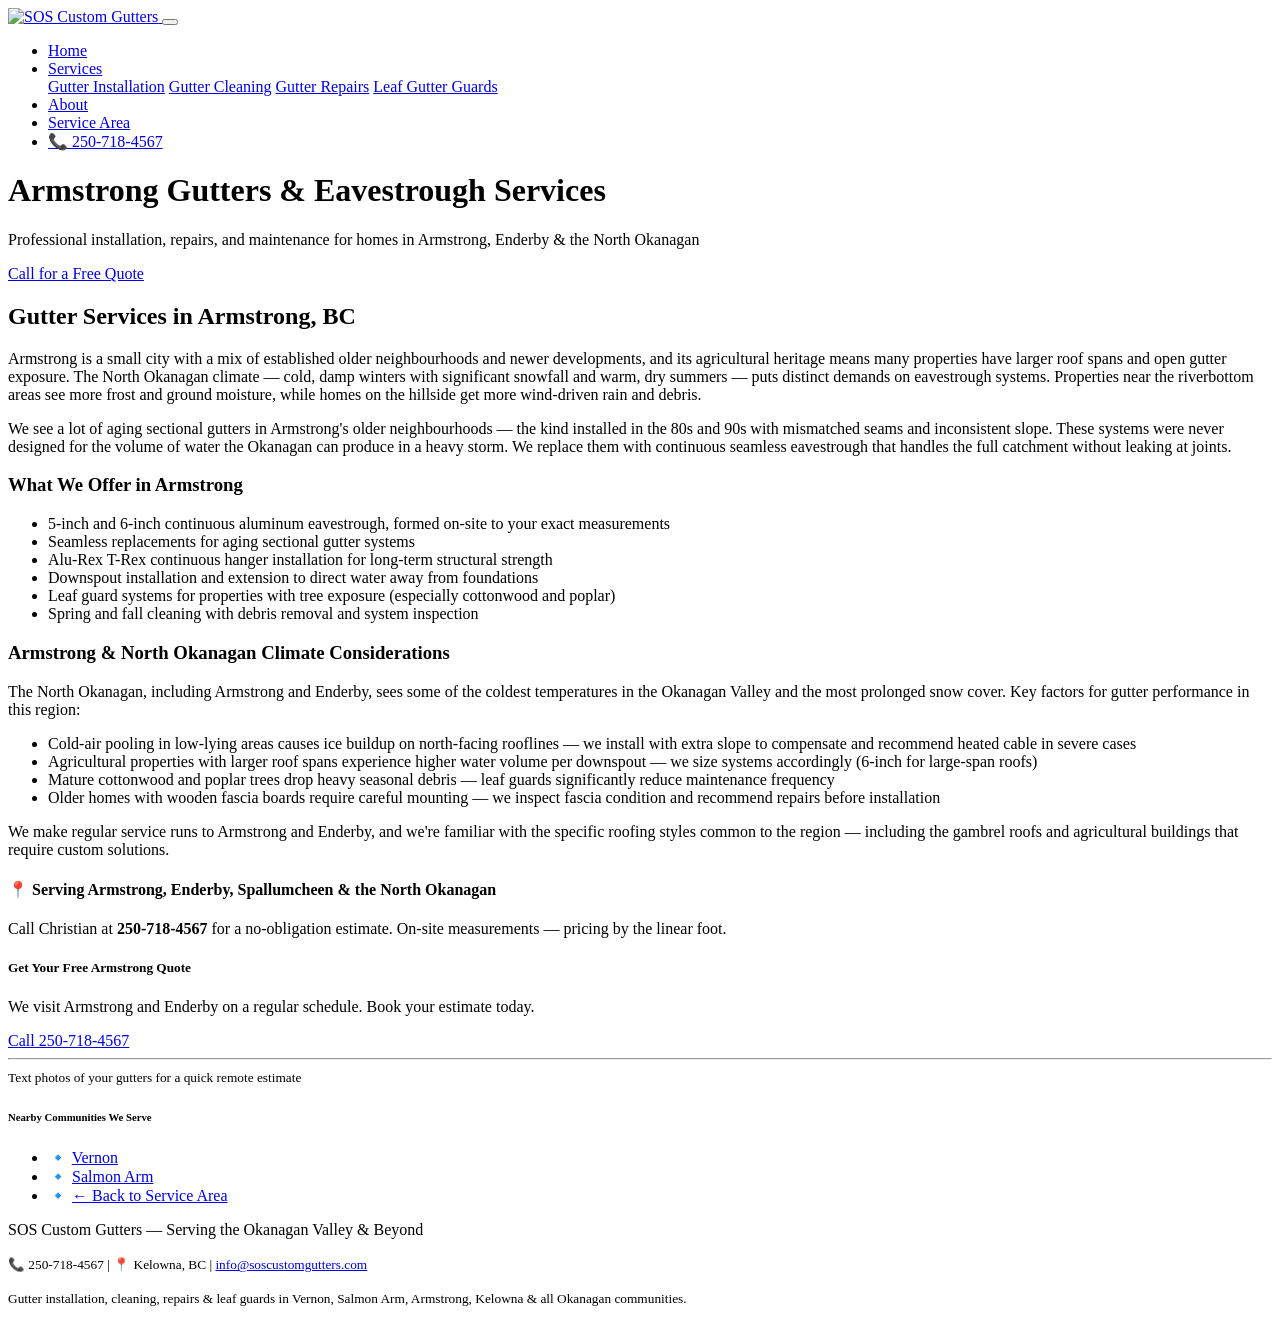
==== armstrong/index.html @ 5431c66f "SEO improvements: city pages, service pages, warranty page, technical fixes - City landing pages: Ve" ====
<!doctype html>
<html lang="en">
<head>

    <script async src="https://www.googletagmanager.com/gtag/js?id=G-GJETH8KYZN"></script>
<script>
  window.dataLayer = window.dataLayer || [];
  function gtag(){dataLayer.push(arguments);}
  gtag('js', new Date());
  gtag('config', 'G-GJETH8KYZN');
</script>

    <meta charset="utf-8">
    <title>Armstrong Gutters | Eavestrough Installation & Repairs | SOS Custom Gutters</title>
    <meta name="description" content="Armstrong's trusted gutter and eavestrough specialists. Installation, cleaning, repairs & leaf guards for homes in Armstrong, Enderby & the North Okanagan. Free estimates. Call 250-718-4567.">
    <link rel="canonical" href="https://soscustomgutters.com/armstrong/">
    <meta name="keywords" content="armstrong gutters, eavestrough armstrong bc, gutter installation armstrong, gutter cleaning armstrong, armstrong bc gutters, enderby gutters, north okanagan gutters">

    <meta property="og:type" content="website">
    <meta property="og:url" content="https://soscustomgutters.com/armstrong/">
    <meta property="og:title" content="Armstrong Gutters — Installation, Cleaning & Repairs | SOS Custom Gutters">
    <meta property="og:description" content="Professional eavestrough services for Armstrong, Enderby, and the North Okanagan. Free estimates. Call 250-718-4567.">
    <meta property="og:locale" content="en_CA">

    <link rel="stylesheet" href="css/bootstrap.min.css">
    <link rel="stylesheet" href="css/custom.css">
</head>
<body>
    <nav class="navbar navbar-expand-lg navbar-dark bg-dark">
        <div class="container">
            <a class="navbar-brand" href="/">
                <img src="images/logo.png" alt="SOS Custom Gutters" height="80">
            </a>
            <button class="navbar-toggler" type="button" data-toggle="collapse" data-target="#navbarNav">
                <span class="navbar-toggler-icon"></span>
            </button>
            <div class="collapse navbar-collapse" id="navbarNav">
                <ul class="navbar-nav ml-auto">
                    <li class="nav-item"><a class="nav-link" href="/">Home</a></li>
                    <li class="nav-item dropdown">
                        <a class="nav-link dropdown-toggle" href="#" data-toggle="dropdown">Services</a>
                        <div class="dropdown-menu">
                            <a class="dropdown-item" href="gutter-installation-kelowna.html">Gutter Installation</a>
                            <a class="dropdown-item" href="gutter-cleaning-kelowna.html">Gutter Cleaning</a>
                            <a class="dropdown-item" href="eavestrough-repair-west-kelowna.html">Gutter Repairs</a>
                            <a class="dropdown-item" href="leaf-guards-kelowna.html">Leaf Gutter Guards</a>
                        </div>
                    </li>
                    <li class="nav-item"><a class="nav-link" href="about.html">About</a></li>
                    <li class="nav-item"><a class="nav-link" href="service-area.html">Service Area</a></li>
                    <li class="nav-item"><a class="nav-link" href="tel:250-718-4567">📞 250-718-4567</a></li>
                </ul>
            </div>
        </div>
    </nav>

    <header class="hero text-white text-center">
        <div class="container">
            <h1 class="display-3 font-weight-bold">Armstrong Gutters & Eavestrough Services</h1>
            <p class="lead">Professional installation, repairs, and maintenance for homes in Armstrong, Enderby & the North Okanagan</p>
            <a href="tel:250-718-4567" class="btn btn-primary btn-lg">Call for a Free Quote</a>
        </div>
    </header>

    <section class="py-5">
        <div class="container">
            <div class="row">
                <div class="col-lg-8">
                    <h2>Gutter Services in Armstrong, BC</h2>
                    <p>Armstrong is a small city with a mix of established older neighbourhoods and newer developments, and its agricultural heritage means many properties have larger roof spans and open gutter exposure. The North Okanagan climate — cold, damp winters with significant snowfall and warm, dry summers — puts distinct demands on eavestrough systems. Properties near the riverbottom areas see more frost and ground moisture, while homes on the hillside get more wind-driven rain and debris.</p>

                    <p>We see a lot of aging sectional gutters in Armstrong's older neighbourhoods — the kind installed in the 80s and 90s with mismatched seams and inconsistent slope. These systems were never designed for the volume of water the Okanagan can produce in a heavy storm. We replace them with continuous seamless eavestrough that handles the full catchment without leaking at joints.</p>

                    <h3>What We Offer in Armstrong</h3>
                    <ul>
                        <li>5-inch and 6-inch continuous aluminum eavestrough, formed on-site to your exact measurements</li>
                        <li>Seamless replacements for aging sectional gutter systems</li>
                        <li>Alu-Rex T-Rex continuous hanger installation for long-term structural strength</li>
                        <li>Downspout installation and extension to direct water away from foundations</li>
                        <li>Leaf guard systems for properties with tree exposure (especially cottonwood and poplar)</li>
                        <li>Spring and fall cleaning with debris removal and system inspection</li>
                    </ul>

                    <h3>Armstrong & North Okanagan Climate Considerations</h3>
                    <p>The North Okanagan, including Armstrong and Enderby, sees some of the coldest temperatures in the Okanagan Valley and the most prolonged snow cover. Key factors for gutter performance in this region:</p>
                    <ul>
                        <li>Cold-air pooling in low-lying areas causes ice buildup on north-facing rooflines — we install with extra slope to compensate and recommend heated cable in severe cases</li>
                        <li>Agricultural properties with larger roof spans experience higher water volume per downspout — we size systems accordingly (6-inch for large-span roofs)</li>
                        <li>Mature cottonwood and poplar trees drop heavy seasonal debris — leaf guards significantly reduce maintenance frequency</li>
                        <li>Older homes with wooden fascia boards require careful mounting — we inspect fascia condition and recommend repairs before installation</li>
                    </ul>

                    <p>We make regular service runs to Armstrong and Enderby, and we're familiar with the specific roofing styles common to the region — including the gambrel roofs and agricultural buildings that require custom solutions.</p>

                    <div class="bg-light p-4 mt-4 rounded">
                        <h4>📍 Serving Armstrong, Enderby, Spallumcheen & the North Okanagan</h4>
                        <p class="mb-0">Call Christian at <strong>250-718-4567</strong> for a no-obligation estimate. On-site measurements — pricing by the linear foot.</p>
                    </div>
                </div>
                <div class="col-lg-4">
                    <div class="card mt-4">
                        <div class="card-body text-center">
                            <h5 class="card-title">Get Your Free Armstrong Quote</h5>
                            <p>We visit Armstrong and Enderby on a regular schedule. Book your estimate today.</p>
                            <a href="tel:250-718-4567" class="btn btn-primary btn-block">Call 250-718-4567</a>
                            <hr>
                            <small class="text-muted">Text photos of your gutters for a quick remote estimate</small>
                        </div>
                    </div>
                    <div class="card mt-4">
                        <div class="card-body">
                            <h6 class="card-subtitle mb-3 text-muted">Nearby Communities We Serve</h6>
                            <ul class="list-unstyled">
                                <li>🔹 <a href="../vernon/">Vernon</a></li>
                                <li>🔹 <a href="../salmon-arm/">Salmon Arm</a></li>
                                <li>🔹 <a href="../">← Back to Service Area</a></li>
                            </ul>
                        </div>
                    </div>
                </div>
            </div>
        </div>
    </section>

    <footer class="bg-dark text-white py-4">
        <div class="container text-center">
            <p class="mb-1">SOS Custom Gutters — Serving the Okanagan Valley & Beyond</p>
            <p class="mb-0"><small>📞 250-718-4567 | 📍 Kelowna, BC | <a href="mailto:info@soscustomgutters.com">info@soscustomgutters.com</a></small></p>
            <p class="mt-2"><small>Gutter installation, cleaning, repairs & leaf guards in Vernon, Salmon Arm, Armstrong, Kelowna & all Okanagan communities.</small></p>
        </div>
    </footer>

    <script src="js/jquery-3.3.1.slim.min.js"></script>
    <script src="js/popper.min.js"></script>
    <script src="js/bootstrap.min.js"></script>
</body>
</html>
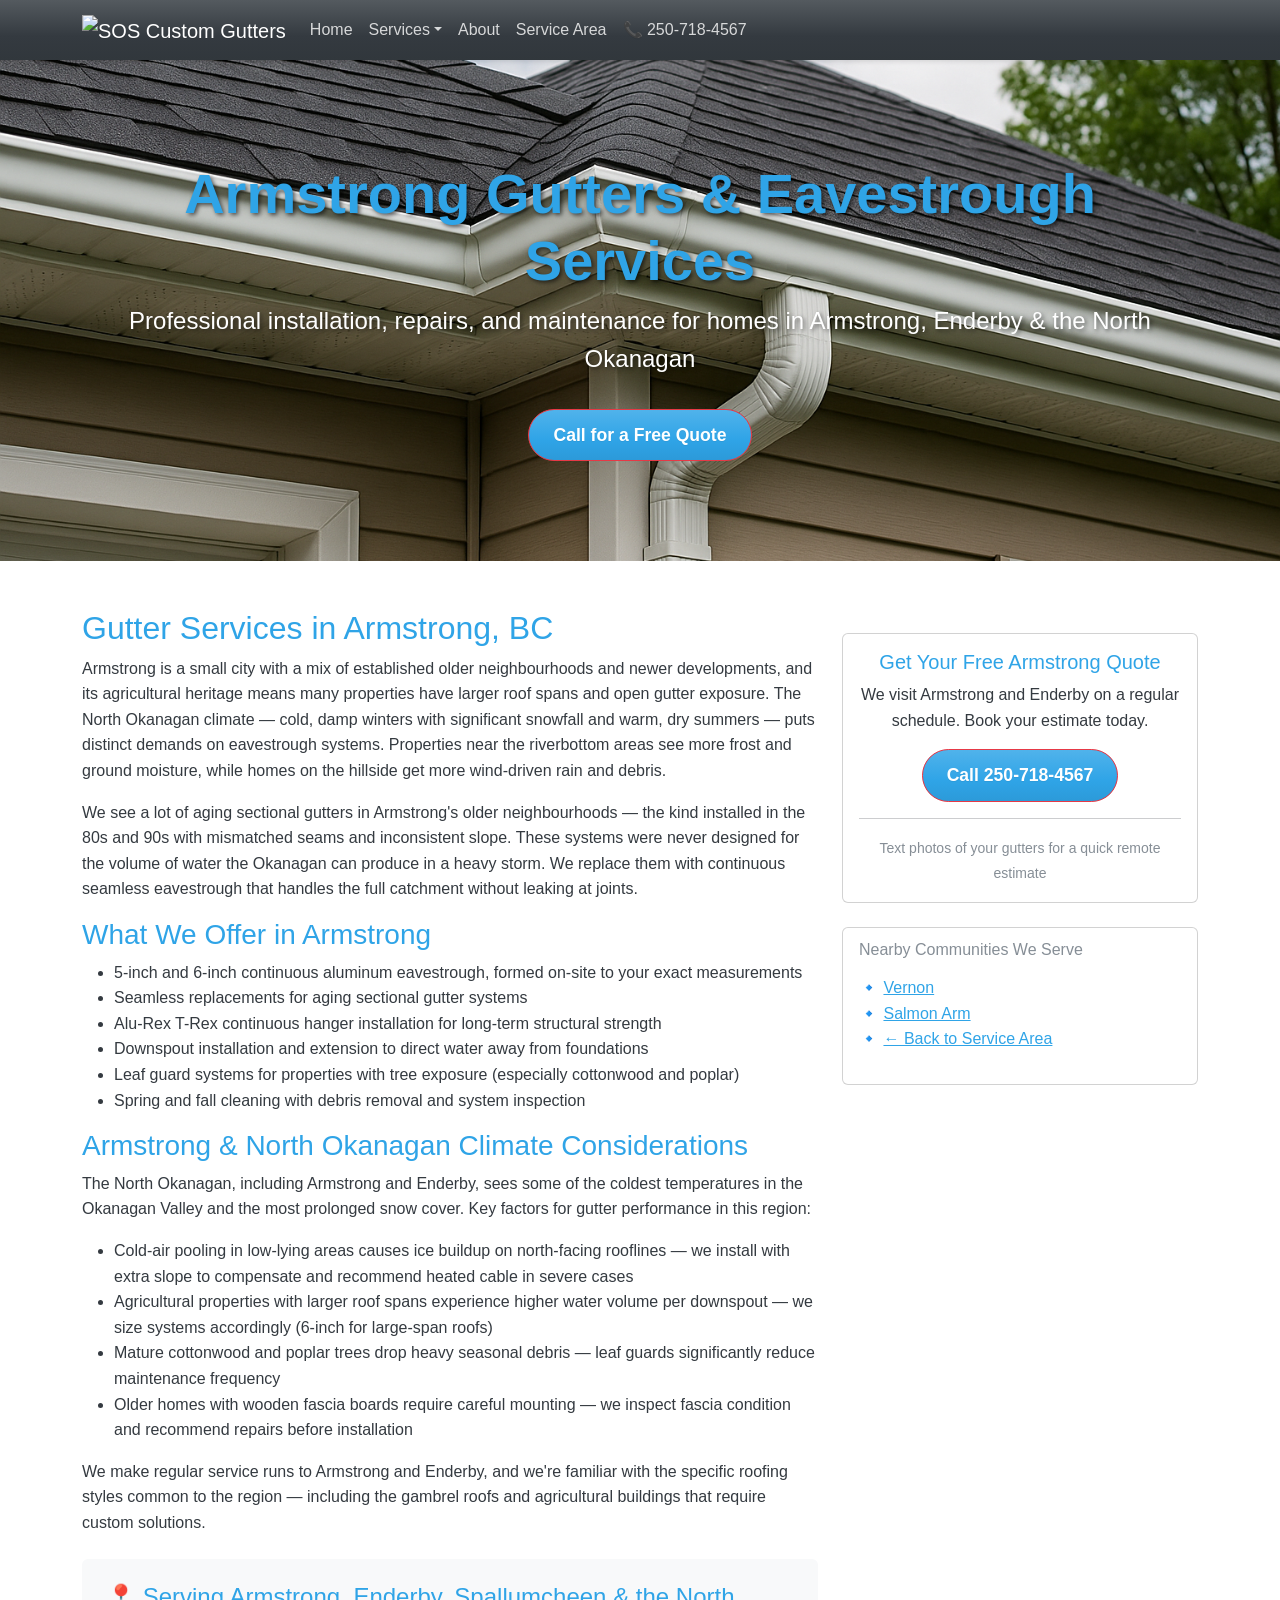
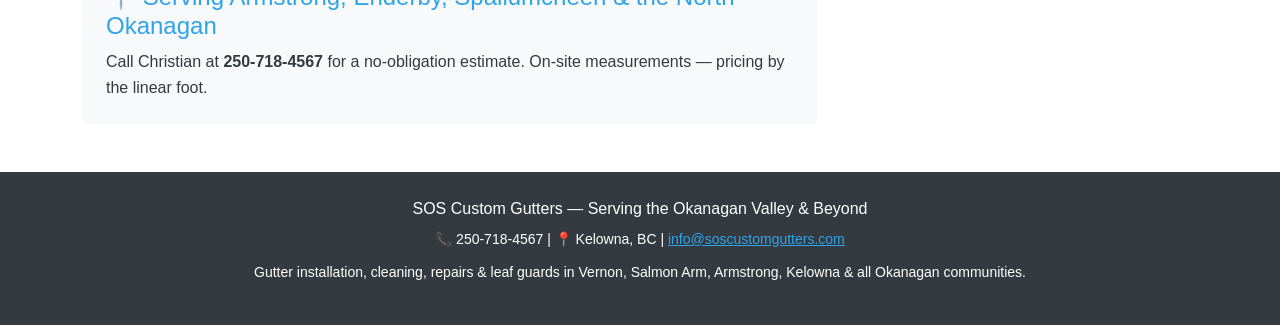
==== commit 53f26582: "Fix relative CSS/JS paths on new SEO pages" ====
--- a/armstrong/index.html
+++ b/armstrong/index.html
@@ -22,8 +22,8 @@
     <meta property="og:description" content="Professional eavestrough services for Armstrong, Enderby, and the North Okanagan. Free estimates. Call 250-718-4567.">
     <meta property="og:locale" content="en_CA">
 
-    <link rel="stylesheet" href="css/bootstrap.min.css">
-    <link rel="stylesheet" href="css/custom.css">
+    <link rel="stylesheet" href="/css/bootstrap.min.css">
+    <link rel="stylesheet" href="/css/custom.css">
 </head>
 <body>
     <nav class="navbar navbar-expand-lg navbar-dark bg-dark">
@@ -130,8 +130,8 @@
         </div>
     </footer>
 
-    <script src="js/jquery-3.3.1.slim.min.js"></script>
-    <script src="js/popper.min.js"></script>
-    <script src="js/bootstrap.min.js"></script>
+    <script src="/js/jquery-3.3.1.slim.min.js"></script>
+    <script src="/js/popper.min.js"></script>
+    <script src="/js/bootstrap.min.js"></script>
 </body>
 </html>
--- a/css/custom.css
+++ b/css/custom.css
@@ -0,0 +1,206 @@
+/* Custom CSS for SOS Custom Gutters */
+
+body {
+    font-family: 'Segoe UI', Tahoma, Geneva, Verdana, sans-serif;
+    line-height: 1.6;
+    color: #343a40; /* Charcoal for text */
+}
+
+.navbar {
+    box-shadow: 0 2px 4px rgba(0,0,0,.1);
+}
+
+.navbar-brand img {
+    max-height: 80px;
+}
+
+.hero {
+    background: url('../images/gutter image.png') no-repeat center center;
+    background-size: cover;
+    color: #fff;
+    text-align: center;
+    padding: 100px 0;
+}
+
+.hero h1 {
+    font-size: 3.5rem;
+    font-weight: 700;
+    text-shadow: 2px 2px 4px rgba(0, 0, 0, 0.6);
+}
+
+.hero p {
+    font-size: 1.5rem; /* Increased font size for better readability */
+    margin-bottom: 30px;
+    text-shadow: 2px 2px 4px rgba(0, 0, 0, 0.5); /* Added text shadow for contrast */
+}
+
+.hero .lead {
+    text-shadow: 2px 2px 4px rgba(0, 0, 0, 0.5); /* Added text shadow for contrast */
+}
+
+.btn-primary {
+    background-color: #e63946; /* Red CTA */
+    border-color: #e63946;
+    padding: 12px 24px;
+    font-size: 1.1rem;
+    font-weight: 600;
+    border-radius: 30px;
+    transition: background-color 0.3s ease;
+    animation: pulse 2s infinite;
+}
+
+@keyframes pulse {
+    0% {
+        box-shadow: 0 0 0 0 rgba(230, 57, 70, 0.7);
+    }
+    70% {
+        box-shadow: 0 0 0 10px rgba(230, 57, 70, 0);
+    }
+    100% {
+        box-shadow: 0 0 0 0 rgba(230, 57, 70, 0);
+    }
+}
+
+.btn-primary:hover {
+    background-color: #d62828; /* Darker Red on hover */
+}
+
+.section {
+    padding: 60px 0;
+}
+
+.section-title {
+    text-align: center;
+    margin-bottom: 50px;
+}
+
+.section-title h2 {
+    font-size: 2.5rem;
+    font-weight: 700;
+    margin-bottom: 10px;
+}
+
+.section-title p {
+    color: #6c757d;
+}
+
+.service-item {
+    text-align: center;
+    margin-bottom: 30px;
+}
+
+.service-item .icon {
+    font-size: 3rem;
+    color: #004f9f; /* Deep Blue */
+    margin-bottom: 20px;
+}
+
+.about-img {
+    max-width: 100%;
+    height: auto;
+    border-radius: 8px;
+    box-shadow: 0 4px 8px rgba(0,0,0,.1);
+}
+
+.testimonial {
+    background-color: #f8f9fa; /* Light Gray */
+    padding: 40px;
+    border-radius: 8px;
+    margin-bottom: 30px;
+    box-shadow: 0 2px 4px rgba(0,0,0,.05);
+}
+
+.testimonial p {
+    font-style: italic;
+}
+
+.testimonial .author {
+    font-weight: 600;
+    margin-top: 10px;
+}
+
+.contact-form {
+    background-color: #f8f9fa; /* Light Gray */
+    padding: 40px;
+    border-radius: 8px;
+}
+
+.footer {
+    background-color: #343a40; /* Charcoal */
+    color: #fff;
+    padding: 40px 0;
+}
+
+.footer a {
+    color: #fff;
+}
+
+.footer a:hover {
+    color: #007bff; /* Lighter Blue on hover */
+}
+
+.footer-logo {
+    max-height: 40px; /* Adjusted size */
+    margin-bottom: 20px;
+}
+
+/* Floating Action Buttons (FAB) */
+.fab-container {
+    position: fixed;
+    bottom: 24px;
+    right: 24px;
+    display: flex;
+    flex-direction: column;
+    gap: 12px;
+    z-index: 1050;
+}
+
+.fab {
+    display: flex;
+    align-items: center;
+    justify-content: center;
+    width: 56px;
+    height: 56px;
+    border-radius: 50%;
+    color: #fff;
+    font-size: 1.4rem;
+    text-decoration: none;
+    box-shadow: 0 4px 12px rgba(0,0,0,0.3);
+    transition: transform 0.2s ease, box-shadow 0.2s ease;
+}
+
+.fab:hover {
+    transform: scale(1.1);
+    box-shadow: 0 6px 16px rgba(0,0,0,0.4);
+    color: #fff;
+}
+
+.fab-call {
+    background-color: #e63946; /* Red */
+}
+
+.fab-call:hover {
+    background-color: #d62828;
+}
+
+.fab-sms {
+    background-color: #004f9f; /* Deep Blue */
+}
+
+.fab-sms:hover {
+    background-color: #003a7a;
+}
+
+/* Mobile adjustments */
+@media (max-width: 576px) {
+    .fab-container {
+        bottom: 16px;
+        right: 16px;
+        gap: 10px;
+    }
+    .fab {
+        width: 50px;
+        height: 50px;
+        font-size: 1.2rem;
+    }
+}
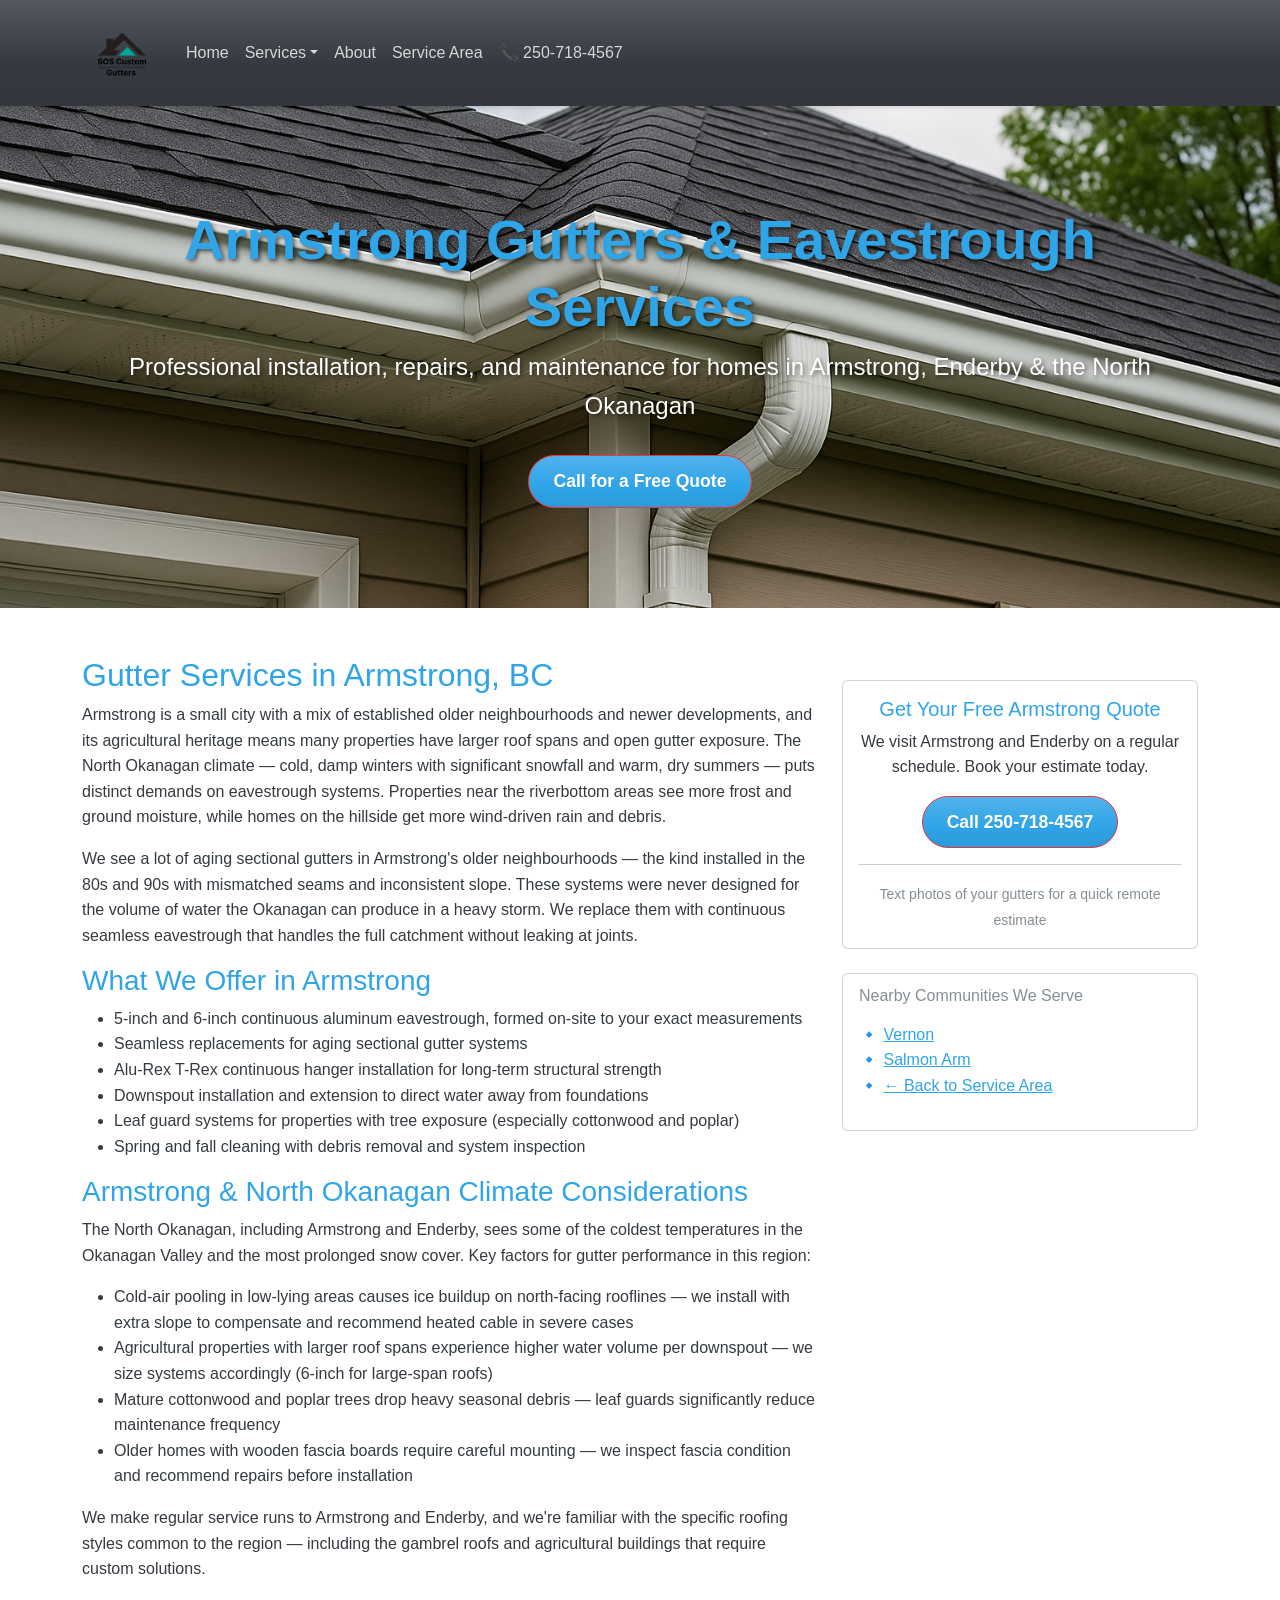
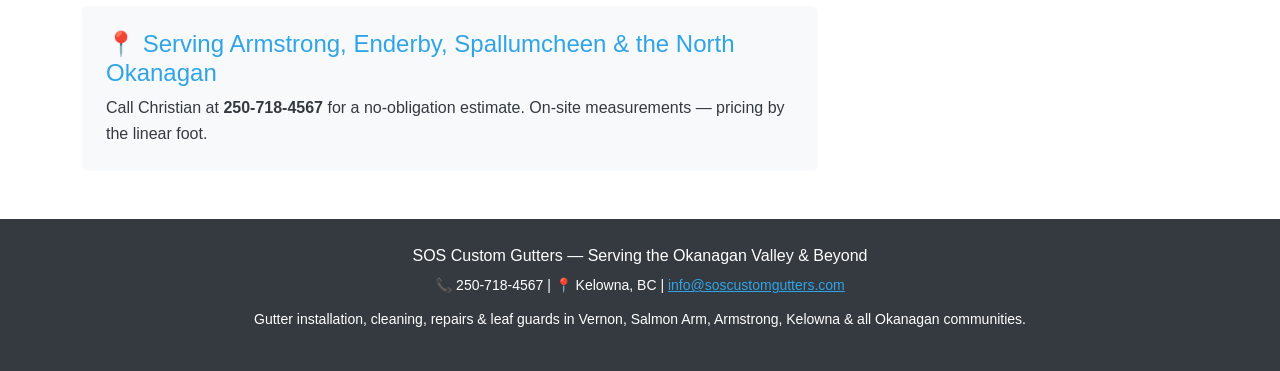
==== commit c74c1d70: "Fix relative paths: subdir pages use ../../css, root pages use css/" ====
--- a/armstrong/index.html
+++ b/armstrong/index.html
@@ -22,14 +22,14 @@
     <meta property="og:description" content="Professional eavestrough services for Armstrong, Enderby, and the North Okanagan. Free estimates. Call 250-718-4567.">
     <meta property="og:locale" content="en_CA">
 
-    <link rel="stylesheet" href="/css/bootstrap.min.css">
-    <link rel="stylesheet" href="/css/custom.css">
+    <link rel="stylesheet" href="../../css/bootstrap.min.css">
+    <link rel="stylesheet" href="../../css/custom.css">
 </head>
 <body>
     <nav class="navbar navbar-expand-lg navbar-dark bg-dark">
         <div class="container">
             <a class="navbar-brand" href="/">
-                <img src="images/logo.png" alt="SOS Custom Gutters" height="80">
+                <img src="../../images/logo.png" alt="SOS Custom Gutters" height="80">
             </a>
             <button class="navbar-toggler" type="button" data-toggle="collapse" data-target="#navbarNav">
                 <span class="navbar-toggler-icon"></span>
@@ -130,8 +130,8 @@
         </div>
     </footer>
 
-    <script src="/js/jquery-3.3.1.slim.min.js"></script>
-    <script src="/js/popper.min.js"></script>
-    <script src="/js/bootstrap.min.js"></script>
+    <script src="../../js/jquery-3.3.1.slim.min.js"></script>
+    <script src="../../js/popper.min.js"></script>
+    <script src="../../js/bootstrap.min.js"></script>
 </body>
 </html>
